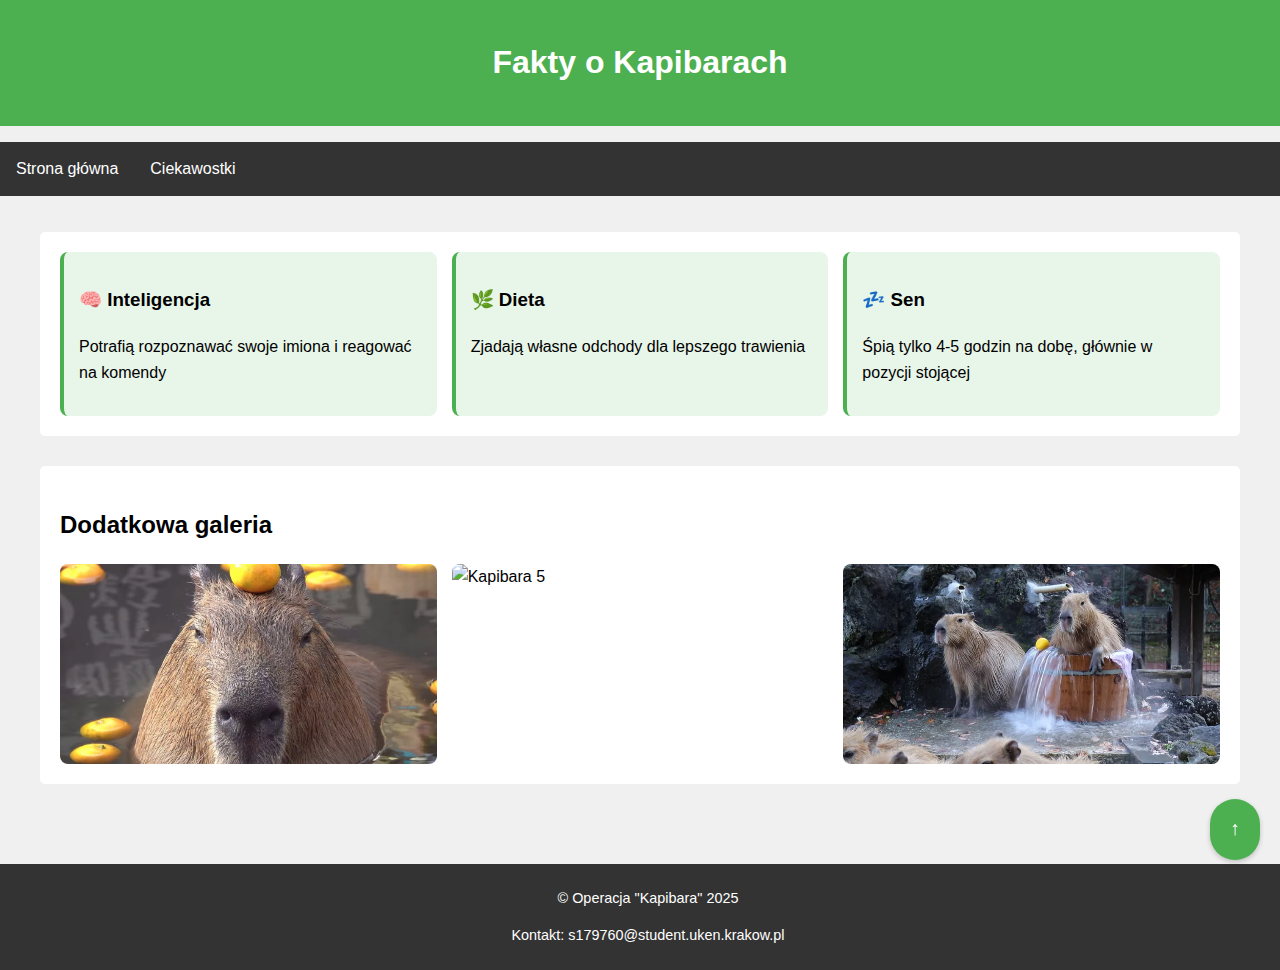
==== fakty.html @ f96a22bc "Adding files" ====
<!DOCTYPE html>
<html lang="pl">
<head>
    <meta charset="UTF-8">
    <title>Fakty o Kapibarach</title>
    <link rel="stylesheet" href="styles.css">
</head>
<body id="top">
    <header>
        <h1>Fakty o Kapibarach</h1>
    </header>

    <nav>
        <ul>
            <li><a href="index.html">Strona główna</a></li>
            <li><a href="fakty.html">Ciekawostki</a></li>
        </ul>
    </nav>

    <main>
        <section class="lista-faktow">
            <div class="fakt">
                <h3>🧠 Inteligencja</h3>
                <p>Potrafią rozpoznawać swoje imiona i reagować na komendy</p>
            </div>
            <div class="fakt">
                <h3>🌿 Dieta</h3>
                <p>Zjadają własne odchody dla lepszego trawienia</p>
            </div>
            <div class="fakt">
                <h3>💤 Sen</h3>
                <p>Śpią tylko 4-5 godzin na dobę, głównie w pozycji stojącej</p>
            </div>
        </section>

        <section>
            <h2>Dodatkowa galeria</h2>
            <div class="galeria-rozszerzona">
                <img src="kapibara4.jpg" alt="Kapibara 4">
                <img src="kapibara5.jpg" alt="Kapibara 5">
                <img src="kapibara6.jpg" alt="Kapibara 6">
            </div>
        </section>
    </main>

    <footer>
        <p>© Operacja "Kapibara" 2025</p>
        <p>Kontakt: s179760@student.uken.krakow.pl</p>
    </footer>

    <a href="#top" class="przycisk" title="Powrót na górę">↑</a>
</body>
</html>
---- styles.css ----
/* Podstawowe style - styl.css */
body {
    font-family: Arial, sans-serif;
    line-height: 1.6;
    margin: 0;
    padding: 0;
    background-color: #f0f0f0;
}

header {
    background-color: #4CAF50;
    color: white;
    text-align: center;
    padding: 1rem;
}

nav ul {
    list-style-type: none;
    padding: 0;
    background-color: #333;
    overflow: hidden;
}

nav li {
    float: left;
}

nav li a {
    display: block;
    color: white;
    text-align: center;
    padding: 14px 16px;
    text-decoration: none;
}

nav li a:hover {
    background-color: #111;
}

main {
    max-width: 1200px;
    margin: 0 auto;
    padding: 20px;
}

section {
    margin-bottom: 30px;
    background: white;
    padding: 20px;
    border-radius: 5px;
}

.galeria {
    display: grid;
    grid-template-columns: repeat(auto-fit, minmax(300px, 1fr));
    gap: 20px;
    align-items: center;
  }

.galeria img {
    width: 100%;
    height: 250px;
    object-fit: cover;
    border-radius: 8px;
}

.galeria-rozszerzona {
    display: grid;
    grid-template-columns: repeat(auto-fit, minmax(250px, 1fr));
    gap: 15px;
}

.galeria-rozszerzona img {
    width: 100%;
    height: 200px;
    object-fit: cover;
    border-radius: 8px;
}

footer {
    background-color: #333;
    color: white;
    text-align: center;
    padding: 0.5rem;  /* Zmniejszone wypełnienie */
    margin-top: 30px; /* Dodany margines od góry */
    font-size: 0.9em; /* Mniejsza czcionka */
    position: relative; /* Zmiana z fixed na relative */
    width: 100%;
}

.przycisk {
    display: inline-block;
    margin: 20px auto;
    padding: 12px 30px;
    background-color: #4CAF50;
    color: white;
    text-decoration: none;
    border-radius: 25px;
    cursor: pointer;
    font-size: 1.1em;
    transition: all 0.3s ease;
    box-shadow: 0 2px 5px rgba(0,0,0,0.2);
  }
  .przycisk:hover {
    background-color: #45a049;
    transform: translateY(-2px);
    box-shadow: 0 4px 8px rgba(0,0,0,0.3);
  }
  
  .przycisk[href="#top"] {
    position: fixed;
    bottom: 20px;
    right: 20px;
    padding: 15px 20px;
    font-size: 1.2em;
    z-index: 100;
  } 

.lista-faktow {
    display: grid;
    gap: 15px;
    grid-template-columns: repeat(auto-fit, minmax(250px, 1fr));
}

.fakt {
    background: #e8f5e9;
    padding: 15px;
    border-radius: 8px;
    border-left: 4px solid #4CAF50;
}
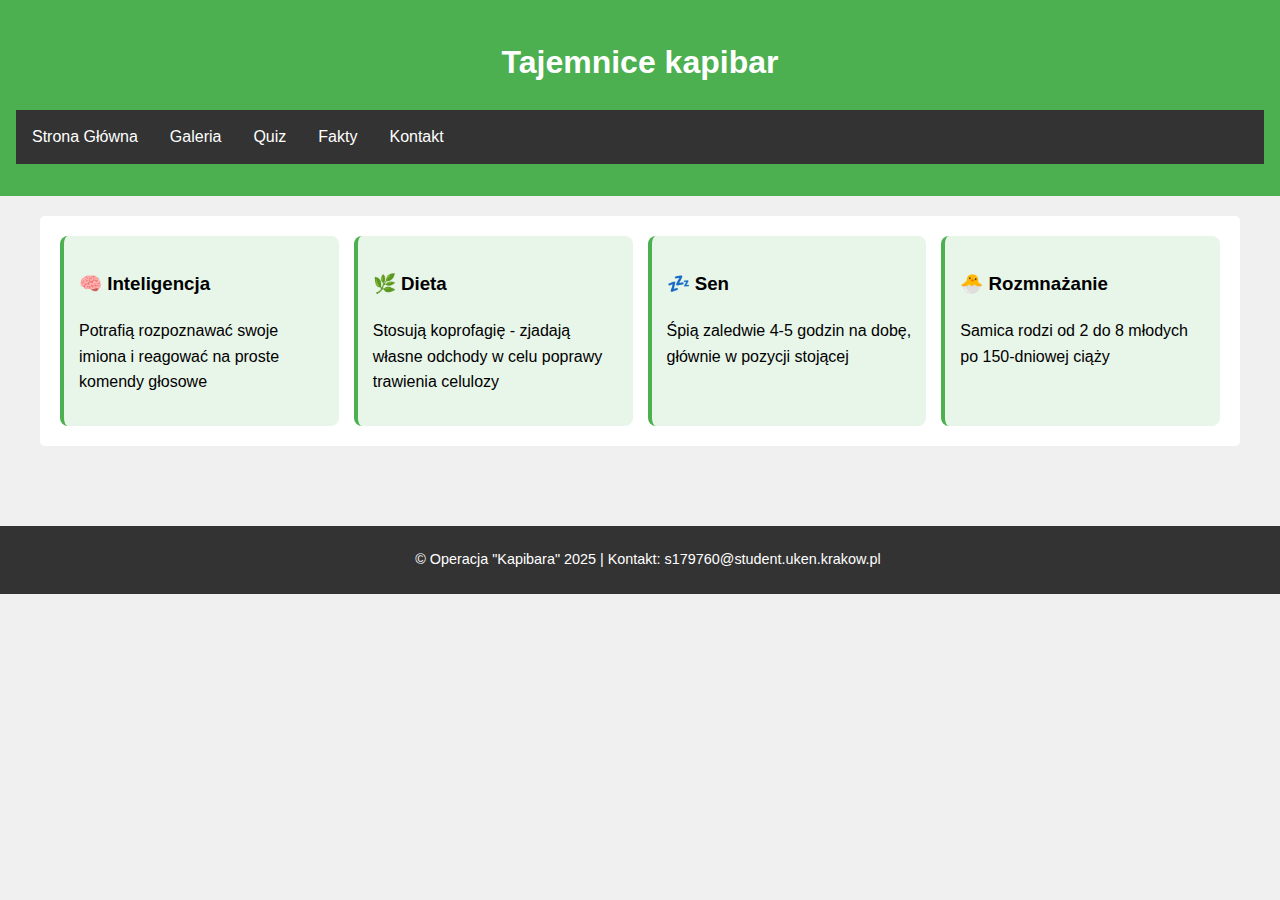
==== commit b81f5c50: "more sites" ====
--- a/fakty.html
+++ b/fakty.html
@@ -5,49 +5,43 @@
     <title>Fakty o Kapibarach</title>
     <link rel="stylesheet" href="styles.css">
 </head>
-<body id="top">
+<body>
     <header>
-        <h1>Fakty o Kapibarach</h1>
+        <h1>Tajemnice kapibar</h1>
+        <nav>
+            <ul>
+                <li><a href="index.html">Strona Główna</a></li>
+                <li><a href="galeria.html">Galeria</a></li>
+                <li><a href="quiz.html">Quiz</a></li>
+                <li><a href="fakty.html">Fakty</a></li>
+                <li><a href="kontakt.html">Kontakt</a></li>
+            </ul>
+        </nav>
     </header>
-
-    <nav>
-        <ul>
-            <li><a href="index.html">Strona główna</a></li>
-            <li><a href="fakty.html">Ciekawostki</a></li>
-        </ul>
-    </nav>
 
     <main>
         <section class="lista-faktow">
             <div class="fakt">
                 <h3>🧠 Inteligencja</h3>
-                <p>Potrafią rozpoznawać swoje imiona i reagować na komendy</p>
+                <p>Potrafią rozpoznawać swoje imiona i reagować na proste komendy głosowe</p>
             </div>
             <div class="fakt">
                 <h3>🌿 Dieta</h3>
-                <p>Zjadają własne odchody dla lepszego trawienia</p>
+                <p>Stosują koprofagię - zjadają własne odchody w celu poprawy trawienia celulozy</p>
             </div>
             <div class="fakt">
                 <h3>💤 Sen</h3>
-                <p>Śpią tylko 4-5 godzin na dobę, głównie w pozycji stojącej</p>
+                <p>Śpią zaledwie 4-5 godzin na dobę, głównie w pozycji stojącej</p>
             </div>
-        </section>
-
-        <section>
-            <h2>Dodatkowa galeria</h2>
-            <div class="galeria-rozszerzona">
-                <img src="kapibara4.jpg" alt="Kapibara 4">
-                <img src="kapibara5.jpg" alt="Kapibara 5">
-                <img src="kapibara6.jpg" alt="Kapibara 6">
+            <div class="fakt">
+                <h3>🐣 Rozmnażanie</h3>
+                <p>Samica rodzi od 2 do 8 młodych po 150-dniowej ciąży</p>
             </div>
         </section>
     </main>
 
     <footer>
-        <p>© Operacja "Kapibara" 2025</p>
-        <p>Kontakt: s179760@student.uken.krakow.pl</p>
+        <p>© Operacja "Kapibara" 2025 | Kontakt: s179760@student.uken.krakow.pl</p>
     </footer>
-
-    <a href="#top" class="przycisk" title="Powrót na górę">↑</a>
 </body>
 </html>
--- a/styles.css
+++ b/styles.css
@@ -1,10 +1,10 @@
-/* Podstawowe style - styl.css */
 body {
     font-family: Arial, sans-serif;
     line-height: 1.6;
     margin: 0;
     padding: 0;
     background-color: #f0f0f0;
+    height: 100%;
 }
 
 header {
@@ -81,10 +81,10 @@
     background-color: #333;
     color: white;
     text-align: center;
-    padding: 0.5rem;  /* Zmniejszone wypełnienie */
-    margin-top: 30px; /* Dodany margines od góry */
-    font-size: 0.9em; /* Mniejsza czcionka */
-    position: relative; /* Zmiana z fixed na relative */
+    padding: 0.5rem;
+    margin-top: 30px;
+    font-size: 0.9em;
+    position: relative;
     width: 100%;
 }
 
@@ -94,18 +94,20 @@
     padding: 12px 30px;
     background-color: #4CAF50;
     color: white;
+    text-align: center;
     text-decoration: none;
     border-radius: 25px;
     cursor: pointer;
     font-size: 1.1em;
     transition: all 0.3s ease;
-    box-shadow: 0 2px 5px rgba(0,0,0,0.2);
-  }
-  .przycisk:hover {
+    box-shadow: 0 2px 5px rgba(0, 0, 0, 0.2);
+}
+.przycisk:hover {
     background-color: #45a049;
+    color: white;
     transform: translateY(-2px);
-    box-shadow: 0 4px 8px rgba(0,0,0,0.3);
-  }
+    box-shadow: 0 4px 8px rgba(0, 0, 0, 0.3);
+}
   
   .przycisk[href="#top"] {
     position: fixed;
@@ -129,3 +131,112 @@
     border-left: 4px solid #4CAF50;
 }
 
+.formularz-kontaktowy {
+    max-width: 600px;
+    margin: 0 auto;
+    padding: 20px;
+    background: white;
+    border-radius: 5px;
+}
+
+.form-group {
+    margin-bottom: 20px;
+}
+
+.form-group label {
+    display: block;
+    margin-bottom: 5px;
+    font-weight: bold;
+    color: #333;
+}
+
+.form-group input,
+.form-group textarea {
+    width: 100%;
+    padding: 10px;
+    border: 2px solid #4CAF50;
+    border-radius: 4px;
+    font-size: 16px;
+}
+
+.form-group input:focus,
+.form-group textarea:focus {
+    outline: none;
+    border-color: #45a049;
+    box-shadow: 0 0 5px rgba(76, 175, 80, 0.5);
+}
+
+.quiz-container {
+    background: white;
+    padding: 20px;
+    border-radius: 5px;
+}
+
+.pytanie {
+    margin-bottom: 25px;
+    padding: 15px;
+    background: #e8f5e9;
+    border-radius: 5px;
+}
+
+.opcje {
+    display: grid;
+    gap: 10px;
+    margin-top: 10px;
+}
+
+.opcje label {
+    display: block;
+    padding: 10px;
+    background: white;
+    border: 2px solid #4CAF50;
+    border-radius: 4px;
+    cursor: pointer;
+    transition: all 0.3s ease;
+}
+
+.opcje label:hover {
+    background: #f0fff0;
+}
+
+.wynik {
+    margin-top: 20px;
+    padding: 15px;
+    background: #e8f5e9;
+    border-radius: 5px;
+    font-weight: bold;
+    text-align: center;
+}
+
+/* Responsywność */
+@media (max-width: 768px) {
+    .galeria-rozszerzona {
+        grid-template-columns: 1fr;
+    }
+    
+    .formularz-kontaktowy {
+        padding: 15px;
+    }
+}
+
+main > .przycisk {
+    display: inline-block;
+    margin: 20px auto;
+    padding: 12px 30px;
+    background-color: #4CAF50;
+    color: white;
+    text-align: center;
+    text-decoration: none;
+    border-radius: 25px;
+    cursor: pointer;
+    font-size: 1.1em;
+    transition: all 0.3s ease;
+    box-shadow: 0 2px 5px rgba(0, 0, 0, 0.2);
+}
+
+main > .przycisk:hover {
+    background-color: #45a049;
+    color: white;
+    transform: translateY(-2px);
+    box-shadow: 0 4px 8px rgba(0, 0, 0, 0.3);
+}
